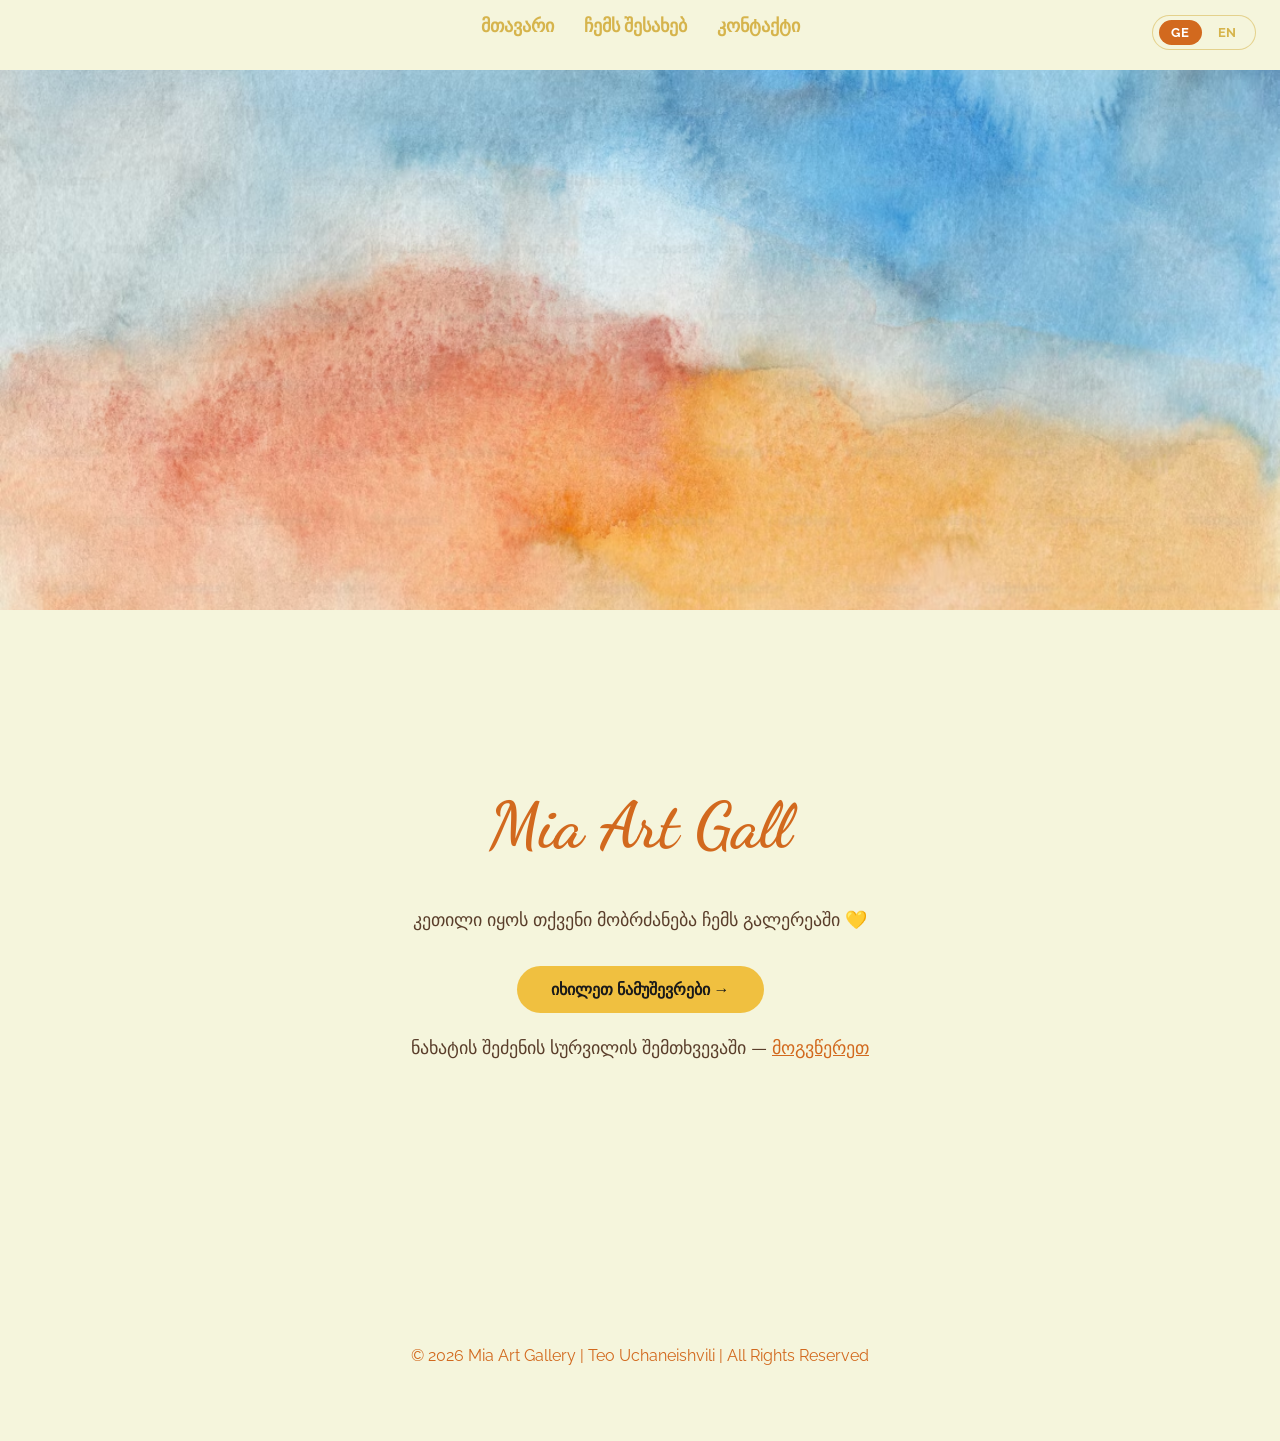
==== index.html @ 33196f60 "Update index.html" ====
<!DOCTYPE html>
<html lang="ka">
<head>
<meta charset="UTF-8">
<meta name="viewport" content="width=device-width, initial-scale=1.0">
<title>Mia Art Gallery</title>
<link href="https://fonts.googleapis.com/css2?family=Playfair+Display:wght@400;700&family=Dancing+Script:wght@600&family=Raleway:wght@300;400&display=swap" rel="stylesheet">
<style>

body {
    margin: 0;
    background-color: #F5F5DC;
    font-family: 'Raleway', sans-serif;
}

.lang-toggle {
    position: fixed;
    top: 15px;
    right: 24px;
    z-index: 200;
    display: flex;
    gap: 4px;
    background: rgba(245,245,220,0.9);
    border: 1.5px solid #c7950a60;
    border-radius: 30px;
    padding: 4px 6px;
    backdrop-filter: blur(10px);
}

.lang-btn {
    background: none;
    border: none;
    cursor: pointer;
    font-family: 'Raleway', sans-serif;
    font-size: 13px;
    font-weight: bold;
    color: #c7950ab0;
    padding: 5px 12px;
    border-radius: 20px;
    transition: 0.25s;
    letter-spacing: 0.05em;
}

.lang-btn.active {
    background-color: #D2691E;
    color: #fff;
}

.lang-btn:hover:not(.active) {
    color: #D2691E;
}

nav {
    position: fixed;
    top: 0;
    width: 100%;
    z-index: 100;
    display: flex;
    justify-content: center;
    align-items: center;
    gap: 30px;
    padding: 15px 20px;
    background: rgba(245, 245, 220, 0.85);
    backdrop-filter: blur(10px);
    box-sizing: border-box;
}

nav a {
    text-decoration: none;
    color: #c7950ab0;
    font-size: 18px;
    font-weight: bold;
    transition: 0.3s;
}

nav a:hover {
    color: #D2691E;
}

.banner {
    width: 100%;
    height: 60vh;
    margin-top: 70px;
}

.banner-img {
    width: 100%;
    height: 100%;
    object-fit: cover;
}

.hero {
    min-height: 60vh;
    display: flex;
    flex-direction: column;
    justify-content: center;
    align-items: center;
    text-align: center;
    padding: 60px 20px;
}

.hero h1 {
    font-size: 64px;
    margin: 0 0 20px;
    color: #D2691E;
    font-family: 'Dancing Script', cursive;
    min-height: 80px;
}

.hero p {
    font-size: 18px;
    max-width: 650px;
    line-height: 1.7;
    color: #5a3e2b;
    margin-bottom: 30px;
}

.btn {
    background-color: #f0c040;
    color: #1a1a1a;
    padding: 14px 34px;
    border-radius: 30px;
    font-weight: bold;
    text-decoration: none;
    transition: 0.3s;
}

.btn:hover {
    background-color: #D2691E;
    transform: scale(1.05);
    color: white;
}

.contact-hint {
    margin-top: 20px;
    font-size: 14px;
}

.contact-hint a {
    color: #D2691E;
}

footer {
    text-align: center;
    padding: 60px 20px;
    color: #D2691E;
}

.hero p,
.hero .btn,
.hero .contact-hint {
    transition: opacity 0.3s ease;
}

.fading {
    opacity: 0;
}

@media (max-width: 768px) {
    nav {
        flex-wrap: wrap;
        gap: 15px;
        padding-right: 90px;
    }

    nav a { font-size: 14px; }
    .banner { height: 35vh; }
    .hero { padding: 40px 16px; }
    .hero h1 { font-size: 38px; min-height: 52px; }
    .hero p { font-size: 15px; }
    .btn { padding: 12px 24px; font-size: 14px; }
    footer { padding: 30px 20px; font-size: 11px; }
    .lang-toggle { top: 12px; right: 12px; }
}

</style>
</head>

<body>

<div class="lang-toggle">
    <button class="lang-btn active" onclick="setLang('ka')">GE</button>
    <button class="lang-btn" onclick="setLang('en')">EN</button>
</div>

<nav>
    <a href="Miamain.html" data-ka="მთავარი" data-en="Home">მთავარი</a>
    <a href="about.html" data-ka="ჩემს შესახებ" data-en="About">ჩემს შესახებ</a>
    <a href="contact.html" data-ka="კონტაქტი" data-en="Contact">კონტაქტი</a>
</nav>

<div class="banner">
    <img src="mia.jpg" class="banner-img" alt="Mia Art Gallery">
</div>

<div class="hero">
    <h1 id="typed-title"></h1>

    <p data-ka="კეთილი იყოს თქვენი მობრძანება ჩემს გალერეაში 💛"
       data-en="Welcome to my art gallery 💛">
        კეთილი იყოს თქვენი მობრძანება ჩემს გალერეაში 💛
    </p>

    <a href="miawork.html" class="btn"
       data-ka="იხილეთ ნამუშევრები →"
       data-en="View Artworks →">
        იხილეთ ნამუშევრები →
    </a>

    <p class="contact-hint"
       data-ka='ნახატის შეძენის სურვილის შემთხვევაში — <a href="contactt.html">მოგვწერეთ</a>'
       data-en='Interested in purchasing a painting? — <a href="contactt.html">Contact us</a>'>
        ნახატის შეძენის სურვილის შემთხვევაში — <a href="contactt.html">მოგვწერეთ</a>
    </p>
</div>

<footer>
    <p>© 2026 Mia Art Gallery | Teo Uchaneishvili | All Rights Reserved</p>
</footer>

<script>
const titleText = "Mia Art Gallery";
const h1 = document.getElementById('typed-title');

function typeWriter(text, el, speed) {
    el.textContent = '';
    let i = 0;
    function type() {
        if (i < text.length) {
            el.textContent += text[i++];
            setTimeout(type, speed);
        }
    }
    type();
}

typeWriter(titleText, h1, 100);

let currentLang = 'ka';

function updateLinks(lang) {
    document.querySelectorAll('nav a, a.btn, a.order-btn').forEach(a => {
        const url = new URL(a.href, location.href);
        url.searchParams.set('lang', lang);
        a.href = url.toString();
    });
    // contact-hint ბმული დინამიურია — innerHTML შემდეგ განახლდება
    document.querySelectorAll('.contact-hint a').forEach(a => {
        const url = new URL(a.href, location.href);
        url.searchParams.set('lang', lang);
        a.href = url.toString();
    });
}

const urlLang = new URLSearchParams(window.location.search).get('lang');
if (urlLang === 'en') {
    currentLang = 'en';
    document.querySelectorAll('.lang-btn').forEach(btn => {
        btn.classList.toggle('active', btn.getAttribute('onclick').includes("'en'"));
    });
    document.querySelectorAll('[data-en]').forEach(el => {
        if (el.classList.contains('contact-hint')) {
            el.innerHTML = el.getAttribute('data-en');
        } else {
            el.textContent = el.getAttribute('data-en');
        }
    });
    updateLinks('en');
}

function setLang(lang) {
    if (lang === currentLang) return;
    currentLang = lang;

    document.documentElement.lang = lang;

    document.querySelectorAll('.lang-btn').forEach(btn => {
        btn.classList.toggle('active', btn.getAttribute('onclick').includes("'" + lang + "'"));
    });

    document.querySelectorAll('[data-ka]').forEach(el => {
        const content = el.getAttribute('data-' + lang);
        if (content) {
            if (el.classList.contains('contact-hint')) {
                el.innerHTML = content;
            } else {
                el.textContent = content;
            }
        }
    });

    updateLinks(lang);
    typeWriter(titleText, h1, 80);
}
</script>

</body>
</html>
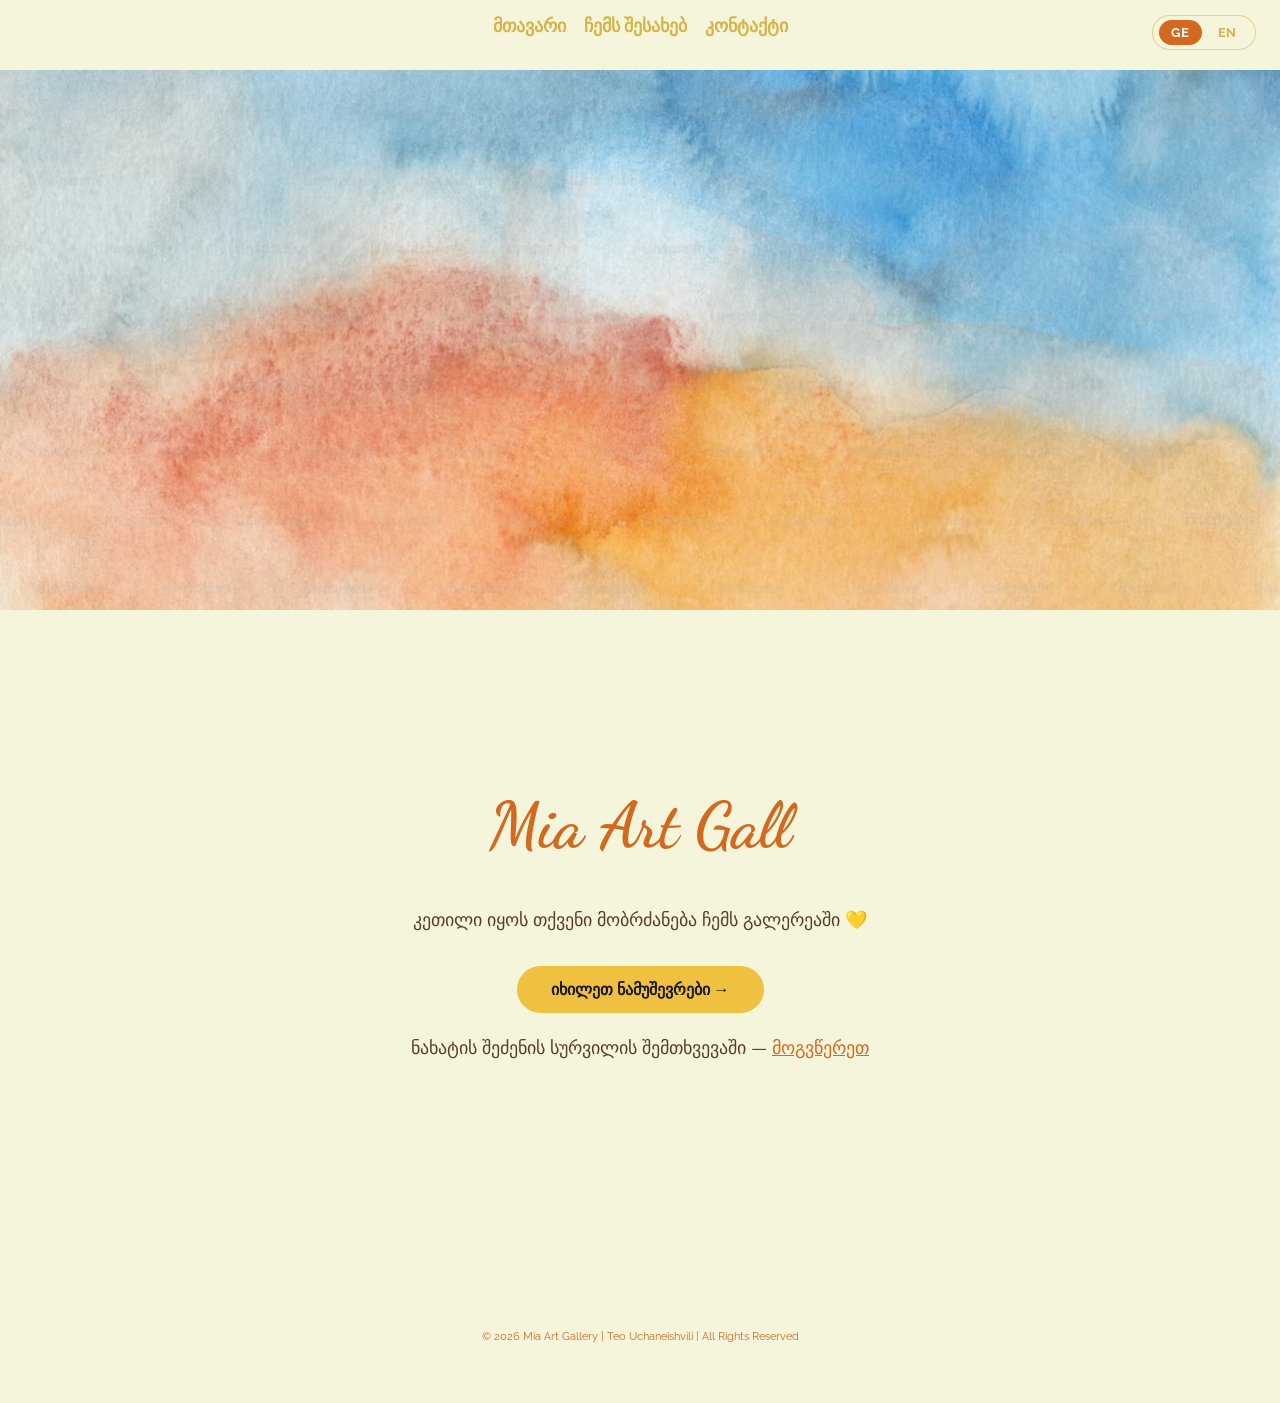
==== commit b7eeb67d: "Update index.html" ====
--- a/index.html
+++ b/index.html
@@ -4,7 +4,9 @@
 <meta charset="UTF-8">
 <meta name="viewport" content="width=device-width, initial-scale=1.0">
 <title>Mia Art Gallery</title>
+
 <link href="https://fonts.googleapis.com/css2?family=Playfair+Display:wght@400;700&family=Dancing+Script:wght@600&family=Raleway:wght@300;400&display=swap" rel="stylesheet">
+
 <style>
 
 body {
@@ -13,11 +15,9 @@
     font-family: 'Raleway', sans-serif;
 }
 
+/* ===== LANGUAGE TOGGLE ===== */
+
 .lang-toggle {
-    position: fixed;
-    top: 15px;
-    right: 24px;
-    z-index: 200;
     display: flex;
     gap: 4px;
     background: rgba(245,245,220,0.9);
@@ -25,6 +25,10 @@
     border-radius: 30px;
     padding: 4px 6px;
     backdrop-filter: blur(10px);
+    position: fixed;
+    top: 15px;
+    right: 24px;
+    z-index: 200;
 }
 
 .lang-btn {
@@ -50,6 +54,8 @@
     color: #D2691E;
 }
 
+/* ===== NAVIGATION ===== */
+
 nav {
     position: fixed;
     top: 0;
@@ -58,11 +64,18 @@
     display: flex;
     justify-content: center;
     align-items: center;
-    gap: 30px;
+    gap: 18px;
     padding: 15px 20px;
     background: rgba(245, 245, 220, 0.85);
     backdrop-filter: blur(10px);
     box-sizing: border-box;
+}
+
+.nav-links {
+    display: flex;
+    gap: 18px;
+    justify-content: center;
+    flex-wrap: wrap;
 }
 
 nav a {
@@ -77,6 +90,8 @@
     color: #D2691E;
 }
 
+/* ===== BANNER ===== */
+
 .banner {
     width: 100%;
     height: 60vh;
@@ -88,6 +103,8 @@
     height: 100%;
     object-fit: cover;
 }
+
+/* ===== HERO ===== */
 
 .hero {
     min-height: 60vh;
@@ -134,16 +151,25 @@
 .contact-hint {
     margin-top: 20px;
     font-size: 14px;
+    text-align: center;
 }
 
 .contact-hint a {
     color: #D2691E;
 }
+
+/* ===== FOOTER ===== */
 
 footer {
     text-align: center;
     padding: 60px 20px;
     color: #D2691E;
+    font-size: 11px;
+}
+
+footer p {
+    margin: 0;
+    font-size: 11px;
 }
 
 .hero p,
@@ -156,21 +182,55 @@
     opacity: 0;
 }
 
+/* ===== MOBILE ===== */
+
 @media (max-width: 768px) {
+
     nav {
-        flex-wrap: wrap;
-        gap: 15px;
-        padding-right: 90px;
-    }
-
-    nav a { font-size: 14px; }
-    .banner { height: 35vh; }
-    .hero { padding: 40px 16px; }
-    .hero h1 { font-size: 38px; min-height: 52px; }
-    .hero p { font-size: 15px; }
-    .btn { padding: 12px 24px; font-size: 14px; }
-    footer { padding: 30px 20px; font-size: 11px; }
-    .lang-toggle { top: 12px; right: 12px; }
+        flex-direction: column;
+        align-items: center;
+        gap: 10px;
+        padding: 15px 20px;
+    }
+
+    nav .lang-toggle {
+        position: static;
+        margin-top: 4px;
+    }
+
+    .banner {
+        height: 35vh;
+        margin-top: 130px;
+    }
+
+    .hero {
+        padding: 40px 16px;
+    }
+
+    .hero h1 {
+        font-size: 38px;
+        min-height: 52px;
+    }
+
+    .hero p {
+        font-size: 15px;
+    }
+
+    .btn {
+        padding: 12px 24px;
+        font-size: 14px;
+    }
+
+    footer {
+        padding: 30px 20px;
+        font-size: 11px;
+    }
+
+    nav a {
+        font-size: 15px;
+    }
+
+
 }
 
 </style>
@@ -178,15 +238,17 @@
 
 <body>
 
-<div class="lang-toggle">
-    <button class="lang-btn active" onclick="setLang('ka')">GE</button>
-    <button class="lang-btn" onclick="setLang('en')">EN</button>
-</div>
-
 <nav>
-    <a href="Miamain.html" data-ka="მთავარი" data-en="Home">მთავარი</a>
-    <a href="about.html" data-ka="ჩემს შესახებ" data-en="About">ჩემს შესახებ</a>
-    <a href="contact.html" data-ka="კონტაქტი" data-en="Contact">კონტაქტი</a>
+    <div class="nav-links">
+        <a href="Miamain.html" data-ka="მთავარი" data-en="Home">მთავარი</a>
+        <a href="about.html" data-ka="ჩემს შესახებ" data-en="About">ჩემს შესახებ</a>
+        <a href="contact.html" data-ka="კონტაქტი" data-en="Contact">კონტაქტი</a>
+    </div>
+
+    <div class="lang-toggle">
+        <button class="lang-btn active" onclick="setLang('ka')">GE</button>
+        <button class="lang-btn" onclick="setLang('en')">EN</button>
+    </div>
 </nav>
 
 <div class="banner">
@@ -194,6 +256,7 @@
 </div>
 
 <div class="hero">
+
     <h1 id="typed-title"></h1>
 
     <p data-ka="კეთილი იყოს თქვენი მობრძანება ჩემს გალერეაში 💛"
@@ -201,7 +264,8 @@
         კეთილი იყოს თქვენი მობრძანება ჩემს გალერეაში 💛
     </p>
 
-    <a href="miawork.html" class="btn"
+    <a href="miawork.html"
+       class="btn"
        data-ka="იხილეთ ნამუშევრები →"
        data-en="View Artworks →">
         იხილეთ ნამუშევრები →
@@ -209,9 +273,8 @@
 
     <p class="contact-hint"
        data-ka='ნახატის შეძენის სურვილის შემთხვევაში — <a href="contactt.html">მოგვწერეთ</a>'
-       data-en='Interested in purchasing a painting? — <a href="contactt.html">Contact us</a>'>
-        ნახატის შეძენის სურვილის შემთხვევაში — <a href="contactt.html">მოგვწერეთ</a>
-    </p>
+       data-en='Interested in purchasing a painting? — <a href="contactt.html"><span style="white-space:nowrap">Contact us</span></a>'>ნახატის შეძენის სურვილის შემთხვევაში — <a href="contactt.html"><span style="white-space:nowrap">მოგვწერეთ</span></a></p>
+
 </div>
 
 <footer>
@@ -219,6 +282,7 @@
 </footer>
 
 <script>
+
 const titleText = "Mia Art Gallery";
 const h1 = document.getElementById('typed-title');
 
@@ -244,7 +308,6 @@
         url.searchParams.set('lang', lang);
         a.href = url.toString();
     });
-    // contact-hint ბმული დინამიურია — innerHTML შემდეგ განახლდება
     document.querySelectorAll('.contact-hint a').forEach(a => {
         const url = new URL(a.href, location.href);
         url.searchParams.set('lang', lang);
@@ -253,6 +316,7 @@
 }
 
 const urlLang = new URLSearchParams(window.location.search).get('lang');
+
 if (urlLang === 'en') {
     currentLang = 'en';
     document.querySelectorAll('.lang-btn').forEach(btn => {
@@ -271,11 +335,11 @@
 function setLang(lang) {
     if (lang === currentLang) return;
     currentLang = lang;
-
     document.documentElement.lang = lang;
 
     document.querySelectorAll('.lang-btn').forEach(btn => {
-        btn.classList.toggle('active', btn.getAttribute('onclick').includes("'" + lang + "'"));
+        btn.classList.toggle('active',
+            btn.getAttribute('onclick').includes("'" + lang + "'"));
     });
 
     document.querySelectorAll('[data-ka]').forEach(el => {
@@ -292,6 +356,7 @@
     updateLinks(lang);
     typeWriter(titleText, h1, 80);
 }
+
 </script>
 
 </body>
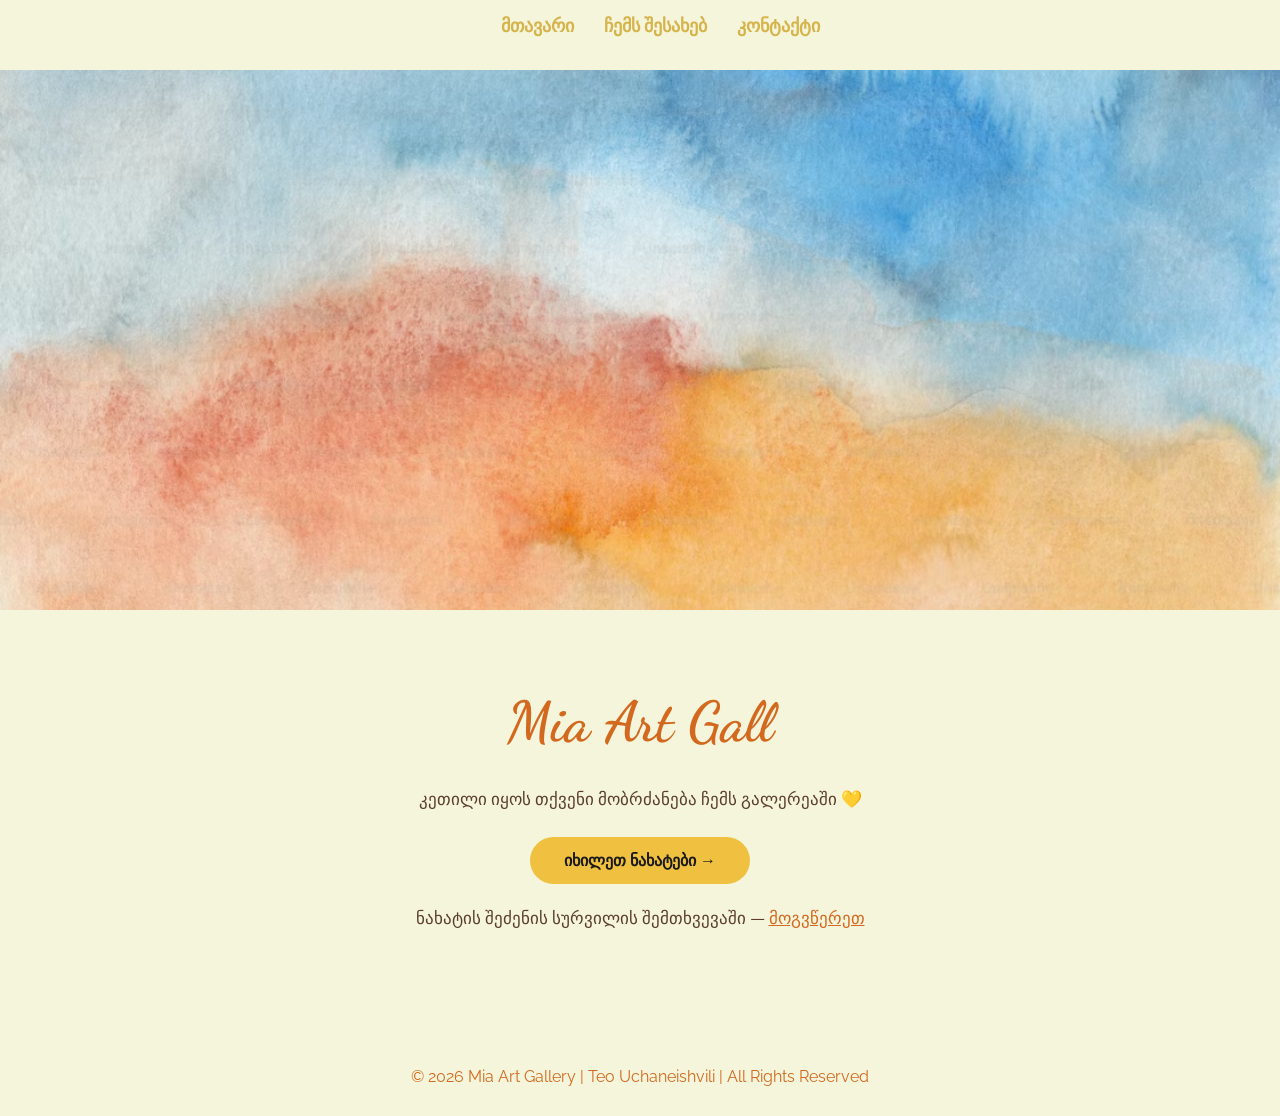
==== commit 6731f743: "Add files via upload" ====
--- a/index.html
+++ b/index.html
@@ -1,363 +1,208 @@
 <!DOCTYPE html>
 <html lang="ka">
+
 <head>
-<meta charset="UTF-8">
-<meta name="viewport" content="width=device-width, initial-scale=1.0">
-<title>Mia Art Gallery</title>
-
-<link href="https://fonts.googleapis.com/css2?family=Playfair+Display:wght@400;700&family=Dancing+Script:wght@600&family=Raleway:wght@300;400&display=swap" rel="stylesheet">
-
-<style>
-
-body {
-    margin: 0;
-    background-color: #F5F5DC;
-    font-family: 'Raleway', sans-serif;
-}
-
-/* ===== LANGUAGE TOGGLE ===== */
-
-.lang-toggle {
-    display: flex;
-    gap: 4px;
-    background: rgba(245,245,220,0.9);
-    border: 1.5px solid #c7950a60;
-    border-radius: 30px;
-    padding: 4px 6px;
-    backdrop-filter: blur(10px);
-    position: fixed;
-    top: 15px;
-    right: 24px;
-    z-index: 200;
-}
-
-.lang-btn {
-    background: none;
-    border: none;
-    cursor: pointer;
-    font-family: 'Raleway', sans-serif;
-    font-size: 13px;
-    font-weight: bold;
-    color: #c7950ab0;
-    padding: 5px 12px;
-    border-radius: 20px;
-    transition: 0.25s;
-    letter-spacing: 0.05em;
-}
-
-.lang-btn.active {
-    background-color: #D2691E;
-    color: #fff;
-}
-
-.lang-btn:hover:not(.active) {
-    color: #D2691E;
-}
-
-/* ===== NAVIGATION ===== */
-
-nav {
-    position: fixed;
-    top: 0;
-    width: 100%;
-    z-index: 100;
-    display: flex;
-    justify-content: center;
-    align-items: center;
-    gap: 18px;
-    padding: 15px 20px;
-    background: rgba(245, 245, 220, 0.85);
-    backdrop-filter: blur(10px);
-    box-sizing: border-box;
-}
-
-.nav-links {
-    display: flex;
-    gap: 18px;
-    justify-content: center;
-    flex-wrap: wrap;
-}
-
-nav a {
-    text-decoration: none;
-    color: #c7950ab0;
-    font-size: 18px;
-    font-weight: bold;
-    transition: 0.3s;
-}
-
-nav a:hover {
-    color: #D2691E;
-}
-
-/* ===== BANNER ===== */
-
-.banner {
-    width: 100%;
-    height: 60vh;
-    margin-top: 70px;
-}
-
-.banner-img {
-    width: 100%;
-    height: 100%;
-    object-fit: cover;
-}
-
-/* ===== HERO ===== */
-
-.hero {
-    min-height: 60vh;
-    display: flex;
-    flex-direction: column;
-    justify-content: center;
-    align-items: center;
-    text-align: center;
-    padding: 60px 20px;
-}
-
-.hero h1 {
-    font-size: 64px;
-    margin: 0 0 20px;
-    color: #D2691E;
-    font-family: 'Dancing Script', cursive;
-    min-height: 80px;
-}
-
-.hero p {
-    font-size: 18px;
-    max-width: 650px;
-    line-height: 1.7;
-    color: #5a3e2b;
-    margin-bottom: 30px;
-}
-
-.btn {
-    background-color: #f0c040;
-    color: #1a1a1a;
-    padding: 14px 34px;
-    border-radius: 30px;
-    font-weight: bold;
-    text-decoration: none;
-    transition: 0.3s;
-}
-
-.btn:hover {
-    background-color: #D2691E;
-    transform: scale(1.05);
-    color: white;
-}
-
-.contact-hint {
-    margin-top: 20px;
-    font-size: 14px;
-    text-align: center;
-}
-
-.contact-hint a {
-    color: #D2691E;
-}
-
-/* ===== FOOTER ===== */
-
-footer {
-    text-align: center;
-    padding: 60px 20px;
-    color: #D2691E;
-    font-size: 11px;
-}
-
-footer p {
-    margin: 0;
-    font-size: 11px;
-}
-
-.hero p,
-.hero .btn,
-.hero .contact-hint {
-    transition: opacity 0.3s ease;
-}
-
-.fading {
-    opacity: 0;
-}
-
-/* ===== MOBILE ===== */
-
-@media (max-width: 768px) {
-
-    nav {
-        flex-direction: column;
-        align-items: center;
-        gap: 10px;
-        padding: 15px 20px;
-    }
-
-    nav .lang-toggle {
-        position: static;
-        margin-top: 4px;
-    }
-
-    .banner {
-        height: 35vh;
-        margin-top: 130px;
-    }
-
-    .hero {
-        padding: 40px 16px;
-    }
-
-    .hero h1 {
-        font-size: 38px;
-        min-height: 52px;
-    }
-
-    .hero p {
-        font-size: 15px;
-    }
-
-    .btn {
-        padding: 12px 24px;
-        font-size: 14px;
-    }
-
-    footer {
-        padding: 30px 20px;
-        font-size: 11px;
-    }
-
-    nav a {
-        font-size: 15px;
-    }
-
-
-}
-
-</style>
+    <meta charset="UTF-8">
+    <meta name="viewport" content="width=device-width, initial-scale=1.0">
+
+    <title>Mia Art Gallery</title>
+
+    <link
+        href="https://fonts.googleapis.com/css2?family=Playfair+Display:wght@400;700&family=Dancing+Script:wght@600&family=Raleway:wght@300;400&display=swap"
+        rel="stylesheet">
+    <link rel="stylesheet" href="style.css">
+    <style>
+        body {
+            margin: 0;
+            background-color: #F5F5DC;
+            font-family: 'Raleway', sans-serif;
+        }
+
+        /* NAV */
+        nav {
+            position: fixed;
+            top: 0;
+            width: 100%;
+            z-index: 100;
+            display: flex;
+            justify-content: center;
+            align-items: center;
+            gap: 30px;
+            padding: 15px 20px;
+            background: rgba(245, 245, 220, 0.85);
+            backdrop-filter: blur(10px);
+        }
+
+        nav a {
+            text-decoration: none;
+            color: #c7950ab0;
+            font-size: 18px;
+            font-weight: bold;
+            transition: 0.3s;
+        }
+
+        nav a:hover {
+            color: #D2691E;
+        }
+
+        /* BANNER */
+        .banner {
+            width: 100%;
+            height: 60vh;
+            margin-top: 70px;
+        }
+
+        .banner-img {
+            width: 100%;
+            height: 100%;
+            object-fit: cover;
+        }
+
+        /* HERO */
+         .hero {
+            min-height: auto;
+            display: flex;
+            flex-direction: column;
+            justify-content: center;
+            align-items: center;
+            text-align: center;
+            padding: 40px 20px 80px;
+        }
+
+        .hero h1 {
+            font-size: 56px;
+            color: #D2691E;
+            font-family: 'Dancing Script', cursive;
+            margin-bottom: 12px;
+        }
+
+        .hero p {
+            font-size: 17px;
+            max-width: 600px;
+            line-height: 1.7;
+            color: #5a3e2b;
+            margin-bottom: 24px;
+        }
+
+
+        /* BUTTON */
+        .btn {
+            background-color: #f0c040;
+            color: #1a1a1a;
+            padding: 14px 34px;
+            border-radius: 30px;
+            font-weight: bold;
+            text-decoration: none;
+            transition: 0.3s;
+        }
+
+        .btn:hover {
+            background-color: #D2691E;
+            transform: scale(1.05);
+            color: white;
+        }
+
+        .contact-hint {
+            margin-top: 20px;
+            font-size: 14px;
+        }
+
+        .contact-hint a {
+            color: #D2691E;
+        }
+
+        /* FOOTER */
+        footer {
+            text-align: center;
+            padding: 30px 20px;
+            color: #D2691E;
+            font-size: 16px;
+        }
+
+        /* RESPONSIVE */
+        @media (max-width: 768px) {
+            nav {
+                flex-wrap: wrap;
+                gap: 12px;
+                padding: 12px;
+            }
+
+            nav a {
+                font-size: 14px;
+            }
+
+            .banner {
+                height: 28vh;
+            }
+
+            .hero {
+                padding: 30px 18px 50px;
+            }
+
+            .hero h1 {
+                font-size: 34px;
+            }
+
+            .hero p {
+                font-size: 15px;
+            }
+
+            .btn {
+                padding: 12px 24px;
+                font-size: 14px;
+            }
+
+            footer {
+                padding: 20px;
+                font-size: 11px;
+            }
+        }
+    </style>
 </head>
 
 <body>
 
-<nav>
-    <div class="nav-links">
-        <a href="Miamain.html" data-ka="მთავარი" data-en="Home">მთავარი</a>
-        <a href="about.html" data-ka="ჩემს შესახებ" data-en="About">ჩემს შესახებ</a>
-        <a href="contact.html" data-ka="კონტაქტი" data-en="Contact">კონტაქტი</a>
+    <nav>
+        <a href="index.html">მთავარი</a>
+        <a href="about.html">ჩემს შესახებ</a>
+        <a href="contact.html">კონტაქტი</a>
+    </nav>
+
+    <div class="banner">
+        <img src="mia.jpg" class="banner-img">
     </div>
 
-    <div class="lang-toggle">
-        <button class="lang-btn active" onclick="setLang('ka')">GE</button>
-        <button class="lang-btn" onclick="setLang('en')">EN</button>
+    <div class="hero">
+        <h1>Mia Art Gallery</h1>
+        <p>კეთილი იყოს თქვენი მობრძანება ჩემს გალერეაში 💛</p>
+
+        <a href="miawork.html" class="btn">იხილეთ ნახატები →</a>
+
+        <p class="contact-hint">
+            ნახატის შეძენის სურვილის შემთხვევაში — <a href="contactt.html">მოგვწერეთ</a>
+        </p>
     </div>
-</nav>
-
-<div class="banner">
-    <img src="mia.jpg" class="banner-img" alt="Mia Art Gallery">
-</div>
-
-<div class="hero">
-
-    <h1 id="typed-title"></h1>
-
-    <p data-ka="კეთილი იყოს თქვენი მობრძანება ჩემს გალერეაში 💛"
-       data-en="Welcome to my art gallery 💛">
-        კეთილი იყოს თქვენი მობრძანება ჩემს გალერეაში 💛
-    </p>
-
-    <a href="miawork.html"
-       class="btn"
-       data-ka="იხილეთ ნამუშევრები →"
-       data-en="View Artworks →">
-        იხილეთ ნამუშევრები →
-    </a>
-
-    <p class="contact-hint"
-       data-ka='ნახატის შეძენის სურვილის შემთხვევაში — <a href="contactt.html">მოგვწერეთ</a>'
-       data-en='Interested in purchasing a painting? — <a href="contactt.html"><span style="white-space:nowrap">Contact us</span></a>'>ნახატის შეძენის სურვილის შემთხვევაში — <a href="contactt.html"><span style="white-space:nowrap">მოგვწერეთ</span></a></p>
-
-</div>
-
-<footer>
-    <p>© 2026 Mia Art Gallery | Teo Uchaneishvili | All Rights Reserved</p>
-</footer>
-
-<script>
-
-const titleText = "Mia Art Gallery";
-const h1 = document.getElementById('typed-title');
-
-function typeWriter(text, el, speed) {
-    el.textContent = '';
-    let i = 0;
-    function type() {
-        if (i < text.length) {
-            el.textContent += text[i++];
-            setTimeout(type, speed);
-        }
-    }
-    type();
-}
-
-typeWriter(titleText, h1, 100);
-
-let currentLang = 'ka';
-
-function updateLinks(lang) {
-    document.querySelectorAll('nav a, a.btn, a.order-btn').forEach(a => {
-        const url = new URL(a.href, location.href);
-        url.searchParams.set('lang', lang);
-        a.href = url.toString();
-    });
-    document.querySelectorAll('.contact-hint a').forEach(a => {
-        const url = new URL(a.href, location.href);
-        url.searchParams.set('lang', lang);
-        a.href = url.toString();
-    });
-}
-
-const urlLang = new URLSearchParams(window.location.search).get('lang');
-
-if (urlLang === 'en') {
-    currentLang = 'en';
-    document.querySelectorAll('.lang-btn').forEach(btn => {
-        btn.classList.toggle('active', btn.getAttribute('onclick').includes("'en'"));
-    });
-    document.querySelectorAll('[data-en]').forEach(el => {
-        if (el.classList.contains('contact-hint')) {
-            el.innerHTML = el.getAttribute('data-en');
-        } else {
-            el.textContent = el.getAttribute('data-en');
-        }
-    });
-    updateLinks('en');
-}
-
-function setLang(lang) {
-    if (lang === currentLang) return;
-    currentLang = lang;
-    document.documentElement.lang = lang;
-
-    document.querySelectorAll('.lang-btn').forEach(btn => {
-        btn.classList.toggle('active',
-            btn.getAttribute('onclick').includes("'" + lang + "'"));
-    });
-
-    document.querySelectorAll('[data-ka]').forEach(el => {
-        const content = el.getAttribute('data-' + lang);
-        if (content) {
-            if (el.classList.contains('contact-hint')) {
-                el.innerHTML = content;
-            } else {
-                el.textContent = content;
-            }
-        }
-    });
-
-    updateLinks(lang);
-    typeWriter(titleText, h1, 80);
-}
-
-</script>
+
+    <footer>
+        <p>© 2026 Mia Art Gallery | Teo Uchaneishvili | All Rights Reserved</p>
+    </footer>
+
+    <script>
+        const text = "Mia Art Gallery";
+        const h1 = document.querySelector('.hero h1');
+        h1.textContent = '';
+
+        let i = 0;
+        function type() {
+            if (i < text.length) {
+                h1.textContent += text[i];
+                i++;
+                setTimeout(type, 100);
+            }
+        }
+        type();
+    </script>
 
 </body>
-</html>
+
+</html>
--- a/style.css
+++ b/style.css
@@ -0,0 +1,11 @@
+footer {
+    text-align: center;
+    padding: 40px;
+    color: #D2691E;
+    font-family: 'Raleway', sans-serif; 
+    font-size: 18px; /* ← დაამატე */
+}
+
+footer p {
+    margin: 0 auto;
+}
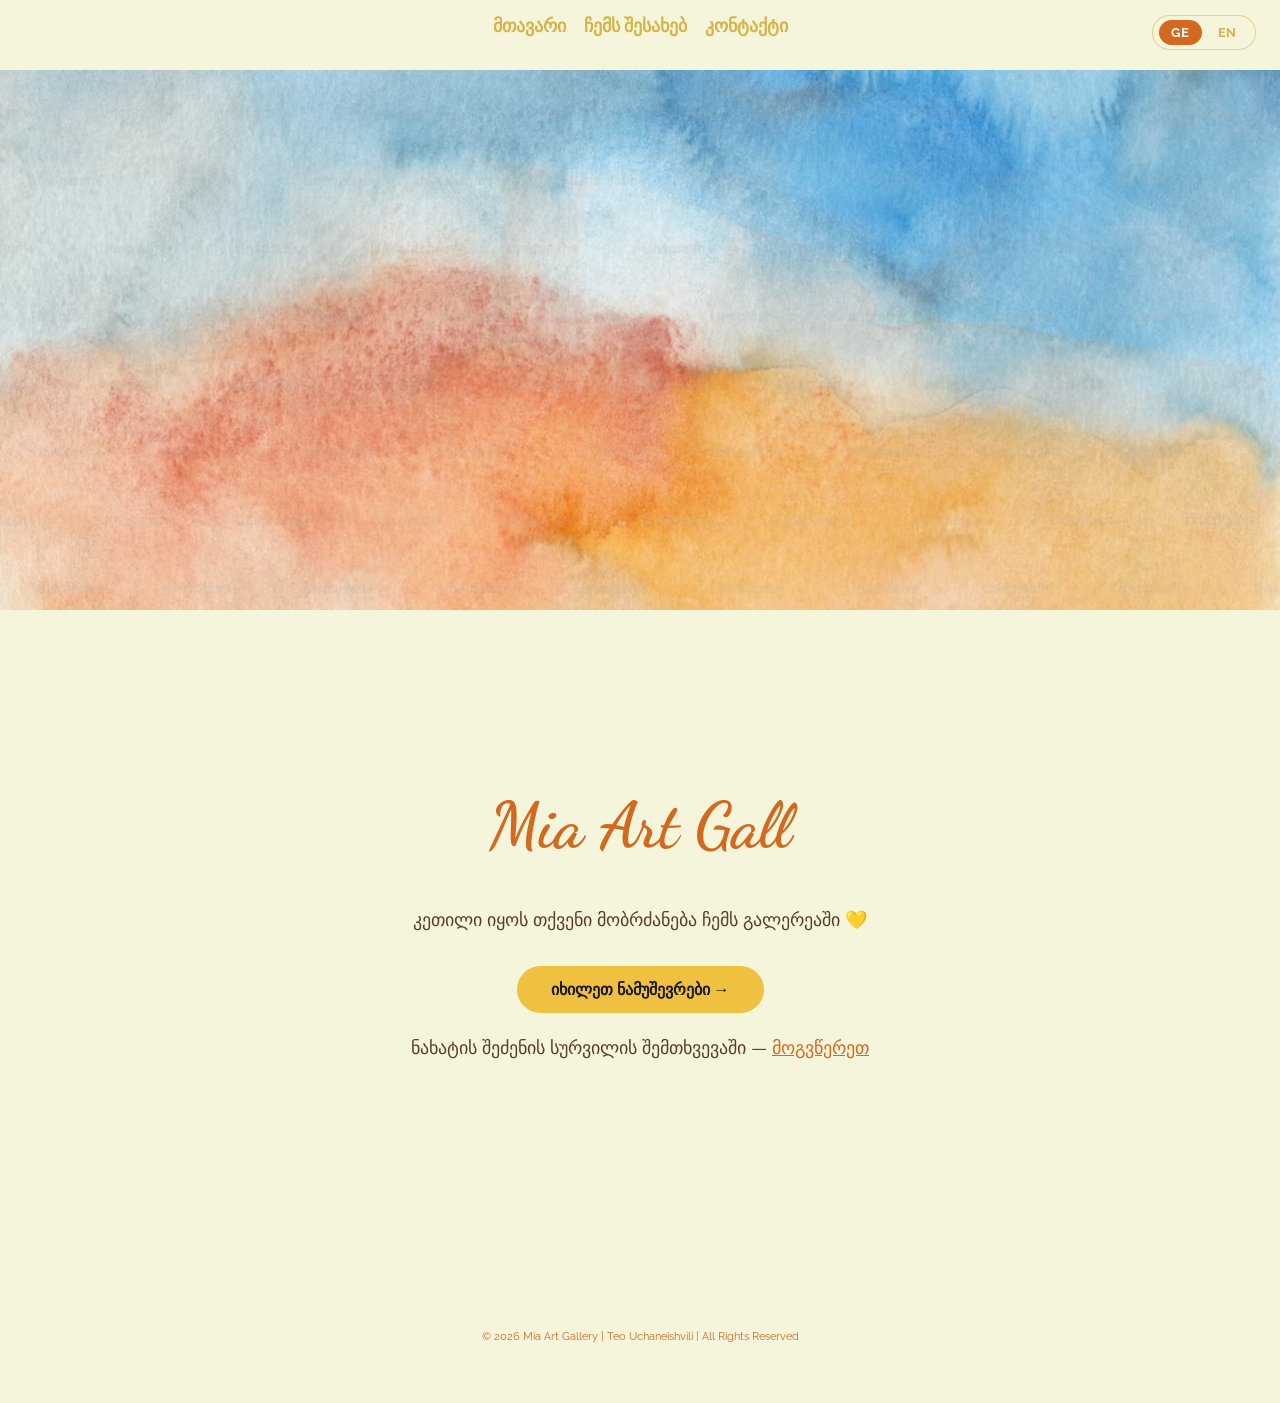
==== commit 606933be: "Update index.html" ====
--- a/index.html
+++ b/index.html
@@ -1,208 +1,363 @@
 <!DOCTYPE html>
 <html lang="ka">
-
 <head>
-    <meta charset="UTF-8">
-    <meta name="viewport" content="width=device-width, initial-scale=1.0">
-
-    <title>Mia Art Gallery</title>
-
-    <link
-        href="https://fonts.googleapis.com/css2?family=Playfair+Display:wght@400;700&family=Dancing+Script:wght@600&family=Raleway:wght@300;400&display=swap"
-        rel="stylesheet">
-    <link rel="stylesheet" href="style.css">
-    <style>
-        body {
-            margin: 0;
-            background-color: #F5F5DC;
-            font-family: 'Raleway', sans-serif;
+<meta charset="UTF-8">
+<meta name="viewport" content="width=device-width, initial-scale=1.0">
+<title>Mia Art Gallery</title>
+
+<link href="https://fonts.googleapis.com/css2?family=Playfair+Display:wght@400;700&family=Dancing+Script:wght@600&family=Raleway:wght@300;400&display=swap" rel="stylesheet">
+
+<style>
+
+body {
+    margin: 0;
+    background-color: #F5F5DC;
+    font-family: 'Raleway', sans-serif;
+}
+
+/* ===== LANGUAGE TOGGLE ===== */
+
+.lang-toggle {
+    display: flex;
+    gap: 4px;
+    background: rgba(245,245,220,0.9);
+    border: 1.5px solid #c7950a60;
+    border-radius: 30px;
+    padding: 4px 6px;
+    backdrop-filter: blur(10px);
+    position: fixed;
+    top: 15px;
+    right: 24px;
+    z-index: 200;
+}
+
+.lang-btn {
+    background: none;
+    border: none;
+    cursor: pointer;
+    font-family: 'Raleway', sans-serif;
+    font-size: 13px;
+    font-weight: bold;
+    color: #c7950ab0;
+    padding: 5px 12px;
+    border-radius: 20px;
+    transition: 0.25s;
+    letter-spacing: 0.05em;
+}
+
+.lang-btn.active {
+    background-color: #D2691E;
+    color: #fff;
+}
+
+.lang-btn:hover:not(.active) {
+    color: #D2691E;
+}
+
+/* ===== NAVIGATION ===== */
+
+nav {
+    position: fixed;
+    top: 0;
+    width: 100%;
+    z-index: 100;
+    display: flex;
+    justify-content: center;
+    align-items: center;
+    gap: 18px;
+    padding: 15px 20px;
+    background: rgba(245, 245, 220, 0.85);
+    backdrop-filter: blur(10px);
+    box-sizing: border-box;
+}
+
+.nav-links {
+    display: flex;
+    gap: 18px;
+    justify-content: center;
+    flex-wrap: wrap;
+}
+
+nav a {
+    text-decoration: none;
+    color: #c7950ab0;
+    font-size: 18px;
+    font-weight: bold;
+    transition: 0.3s;
+}
+
+nav a:hover {
+    color: #D2691E;
+}
+
+/* ===== BANNER ===== */
+
+.banner {
+    width: 100%;
+    height: 60vh;
+    margin-top: 70px;
+}
+
+.banner-img {
+    width: 100%;
+    height: 100%;
+    object-fit: cover;
+}
+
+/* ===== HERO ===== */
+
+.hero {
+    min-height: 60vh;
+    display: flex;
+    flex-direction: column;
+    justify-content: center;
+    align-items: center;
+    text-align: center;
+    padding: 60px 20px;
+}
+
+.hero h1 {
+    font-size: 64px;
+    margin: 0 0 20px;
+    color: #D2691E;
+    font-family: 'Dancing Script', cursive;
+    min-height: 80px;
+}
+
+.hero p {
+    font-size: 18px;
+    max-width: 650px;
+    line-height: 1.7;
+    color: #5a3e2b;
+    margin-bottom: 30px;
+}
+
+.btn {
+    background-color: #f0c040;
+    color: #1a1a1a;
+    padding: 14px 34px;
+    border-radius: 30px;
+    font-weight: bold;
+    text-decoration: none;
+    transition: 0.3s;
+}
+
+.btn:hover {
+    background-color: #D2691E;
+    transform: scale(1.05);
+    color: white;
+}
+
+.contact-hint {
+    margin-top: 20px;
+    font-size: 14px;
+    text-align: center;
+}
+
+.contact-hint a {
+    color: #D2691E;
+}
+
+/* ===== FOOTER ===== */
+
+footer {
+    text-align: center;
+    padding: 60px 20px;
+    color: #D2691E;
+    font-size: 11px;
+}
+
+footer p {
+    margin: 0;
+    font-size: 11px;
+}
+
+.hero p,
+.hero .btn,
+.hero .contact-hint {
+    transition: opacity 0.3s ease;
+}
+
+.fading {
+    opacity: 0;
+}
+
+/* ===== MOBILE ===== */
+
+@media (max-width: 768px) {
+
+    nav {
+        flex-direction: column;
+        align-items: center;
+        gap: 10px;
+        padding: 15px 20px;
+    }
+
+    nav .lang-toggle {
+        position: static;
+        margin-top: 4px;
+    }
+
+    .banner {
+        height: 35vh;
+        margin-top: 130px;
+    }
+
+    .hero {
+        padding: 40px 16px;
+    }
+
+    .hero h1 {
+        font-size: 38px;
+        min-height: 52px;
+    }
+
+    .hero p {
+        font-size: 15px;
+    }
+
+    .btn {
+        padding: 12px 24px;
+        font-size: 14px;
+    }
+
+    footer {
+        padding: 30px 20px;
+        font-size: 11px;
+    }
+
+    nav a {
+        font-size: 15px;
+    }
+
+
+}
+
+</style>
+</head>
+
+<body>
+
+<nav>
+    <div class="nav-links">
+        <a href="Miamain.html" data-ka="მთავარი" data-en="Home">მთავარი</a>
+        <a href="about.html" data-ka="ჩემს შესახებ" data-en="About">ჩემს შესახებ</a>
+        <a href="contact.html" data-ka="კონტაქტი" data-en="Contact">კონტაქტი</a>
+    </div>
+
+    <div class="lang-toggle">
+        <button class="lang-btn active" onclick="setLang('ka')">GE</button>
+        <button class="lang-btn" onclick="setLang('en')">EN</button>
+    </div>
+</nav>
+
+<div class="banner">
+    <img src="mia.jpg" class="banner-img" alt="Mia Art Gallery">
+</div>
+
+<div class="hero">
+
+    <h1 id="typed-title"></h1>
+
+    <p data-ka="კეთილი იყოს თქვენი მობრძანება ჩემს გალერეაში 💛"
+       data-en="Welcome to my art gallery 💛">
+        კეთილი იყოს თქვენი მობრძანება ჩემს გალერეაში 💛
+    </p>
+
+    <a href="miawork.html"
+       class="btn"
+       data-ka="იხილეთ ნამუშევრები →"
+       data-en="View Artworks →">
+        იხილეთ ნამუშევრები →
+    </a>
+
+    <p class="contact-hint"
+       data-ka='ნახატის შეძენის სურვილის შემთხვევაში — <a href="contactt.html">მოგვწერეთ</a>'
+       data-en='Interested in purchasing a painting? — <a href="contactt.html"><span style="white-space:nowrap">Contact us</span></a>'>ნახატის შეძენის სურვილის შემთხვევაში — <a href="contactt.html"><span style="white-space:nowrap">მოგვწერეთ</span></a></p>
+
+</div>
+
+<footer>
+    <p>© 2026 Mia Art Gallery | Teo Uchaneishvili | All Rights Reserved</p>
+</footer>
+
+<script>
+
+const titleText = "Mia Art Gallery";
+const h1 = document.getElementById('typed-title');
+
+function typeWriter(text, el, speed) {
+    el.textContent = '';
+    let i = 0;
+    function type() {
+        if (i < text.length) {
+            el.textContent += text[i++];
+            setTimeout(type, speed);
         }
-
-        /* NAV */
-        nav {
-            position: fixed;
-            top: 0;
-            width: 100%;
-            z-index: 100;
-            display: flex;
-            justify-content: center;
-            align-items: center;
-            gap: 30px;
-            padding: 15px 20px;
-            background: rgba(245, 245, 220, 0.85);
-            backdrop-filter: blur(10px);
+    }
+    type();
+}
+
+typeWriter(titleText, h1, 100);
+
+let currentLang = 'ka';
+
+function updateLinks(lang) {
+    document.querySelectorAll('nav a, a.btn, a.order-btn').forEach(a => {
+        const url = new URL(a.href, location.href);
+        url.searchParams.set('lang', lang);
+        a.href = url.toString();
+    });
+    document.querySelectorAll('.contact-hint a').forEach(a => {
+        const url = new URL(a.href, location.href);
+        url.searchParams.set('lang', lang);
+        a.href = url.toString();
+    });
+}
+
+const urlLang = new URLSearchParams(window.location.search).get('lang');
+
+if (urlLang === 'en') {
+    currentLang = 'en';
+    document.querySelectorAll('.lang-btn').forEach(btn => {
+        btn.classList.toggle('active', btn.getAttribute('onclick').includes("'en'"));
+    });
+    document.querySelectorAll('[data-en]').forEach(el => {
+        if (el.classList.contains('contact-hint')) {
+            el.innerHTML = el.getAttribute('data-en');
+        } else {
+            el.textContent = el.getAttribute('data-en');
         }
-
-        nav a {
-            text-decoration: none;
-            color: #c7950ab0;
-            font-size: 18px;
-            font-weight: bold;
-            transition: 0.3s;
-        }
-
-        nav a:hover {
-            color: #D2691E;
-        }
-
-        /* BANNER */
-        .banner {
-            width: 100%;
-            height: 60vh;
-            margin-top: 70px;
-        }
-
-        .banner-img {
-            width: 100%;
-            height: 100%;
-            object-fit: cover;
-        }
-
-        /* HERO */
-         .hero {
-            min-height: auto;
-            display: flex;
-            flex-direction: column;
-            justify-content: center;
-            align-items: center;
-            text-align: center;
-            padding: 40px 20px 80px;
-        }
-
-        .hero h1 {
-            font-size: 56px;
-            color: #D2691E;
-            font-family: 'Dancing Script', cursive;
-            margin-bottom: 12px;
-        }
-
-        .hero p {
-            font-size: 17px;
-            max-width: 600px;
-            line-height: 1.7;
-            color: #5a3e2b;
-            margin-bottom: 24px;
-        }
-
-
-        /* BUTTON */
-        .btn {
-            background-color: #f0c040;
-            color: #1a1a1a;
-            padding: 14px 34px;
-            border-radius: 30px;
-            font-weight: bold;
-            text-decoration: none;
-            transition: 0.3s;
-        }
-
-        .btn:hover {
-            background-color: #D2691E;
-            transform: scale(1.05);
-            color: white;
-        }
-
-        .contact-hint {
-            margin-top: 20px;
-            font-size: 14px;
-        }
-
-        .contact-hint a {
-            color: #D2691E;
-        }
-
-        /* FOOTER */
-        footer {
-            text-align: center;
-            padding: 30px 20px;
-            color: #D2691E;
-            font-size: 16px;
-        }
-
-        /* RESPONSIVE */
-        @media (max-width: 768px) {
-            nav {
-                flex-wrap: wrap;
-                gap: 12px;
-                padding: 12px;
-            }
-
-            nav a {
-                font-size: 14px;
-            }
-
-            .banner {
-                height: 28vh;
-            }
-
-            .hero {
-                padding: 30px 18px 50px;
-            }
-
-            .hero h1 {
-                font-size: 34px;
-            }
-
-            .hero p {
-                font-size: 15px;
-            }
-
-            .btn {
-                padding: 12px 24px;
-                font-size: 14px;
-            }
-
-            footer {
-                padding: 20px;
-                font-size: 11px;
+    });
+    updateLinks('en');
+}
+
+function setLang(lang) {
+    if (lang === currentLang) return;
+    currentLang = lang;
+    document.documentElement.lang = lang;
+
+    document.querySelectorAll('.lang-btn').forEach(btn => {
+        btn.classList.toggle('active',
+            btn.getAttribute('onclick').includes("'" + lang + "'"));
+    });
+
+    document.querySelectorAll('[data-ka]').forEach(el => {
+        const content = el.getAttribute('data-' + lang);
+        if (content) {
+            if (el.classList.contains('contact-hint')) {
+                el.innerHTML = content;
+            } else {
+                el.textContent = content;
             }
         }
-    </style>
-</head>
-
-<body>
-
-    <nav>
-        <a href="index.html">მთავარი</a>
-        <a href="about.html">ჩემს შესახებ</a>
-        <a href="contact.html">კონტაქტი</a>
-    </nav>
-
-    <div class="banner">
-        <img src="mia.jpg" class="banner-img">
-    </div>
-
-    <div class="hero">
-        <h1>Mia Art Gallery</h1>
-        <p>კეთილი იყოს თქვენი მობრძანება ჩემს გალერეაში 💛</p>
-
-        <a href="miawork.html" class="btn">იხილეთ ნახატები →</a>
-
-        <p class="contact-hint">
-            ნახატის შეძენის სურვილის შემთხვევაში — <a href="contactt.html">მოგვწერეთ</a>
-        </p>
-    </div>
-
-    <footer>
-        <p>© 2026 Mia Art Gallery | Teo Uchaneishvili | All Rights Reserved</p>
-    </footer>
-
-    <script>
-        const text = "Mia Art Gallery";
-        const h1 = document.querySelector('.hero h1');
-        h1.textContent = '';
-
-        let i = 0;
-        function type() {
-            if (i < text.length) {
-                h1.textContent += text[i];
-                i++;
-                setTimeout(type, 100);
-            }
-        }
-        type();
-    </script>
+    });
+
+    updateLinks(lang);
+    typeWriter(titleText, h1, 80);
+}
+
+</script>
 
 </body>
-
-</html>+</html>
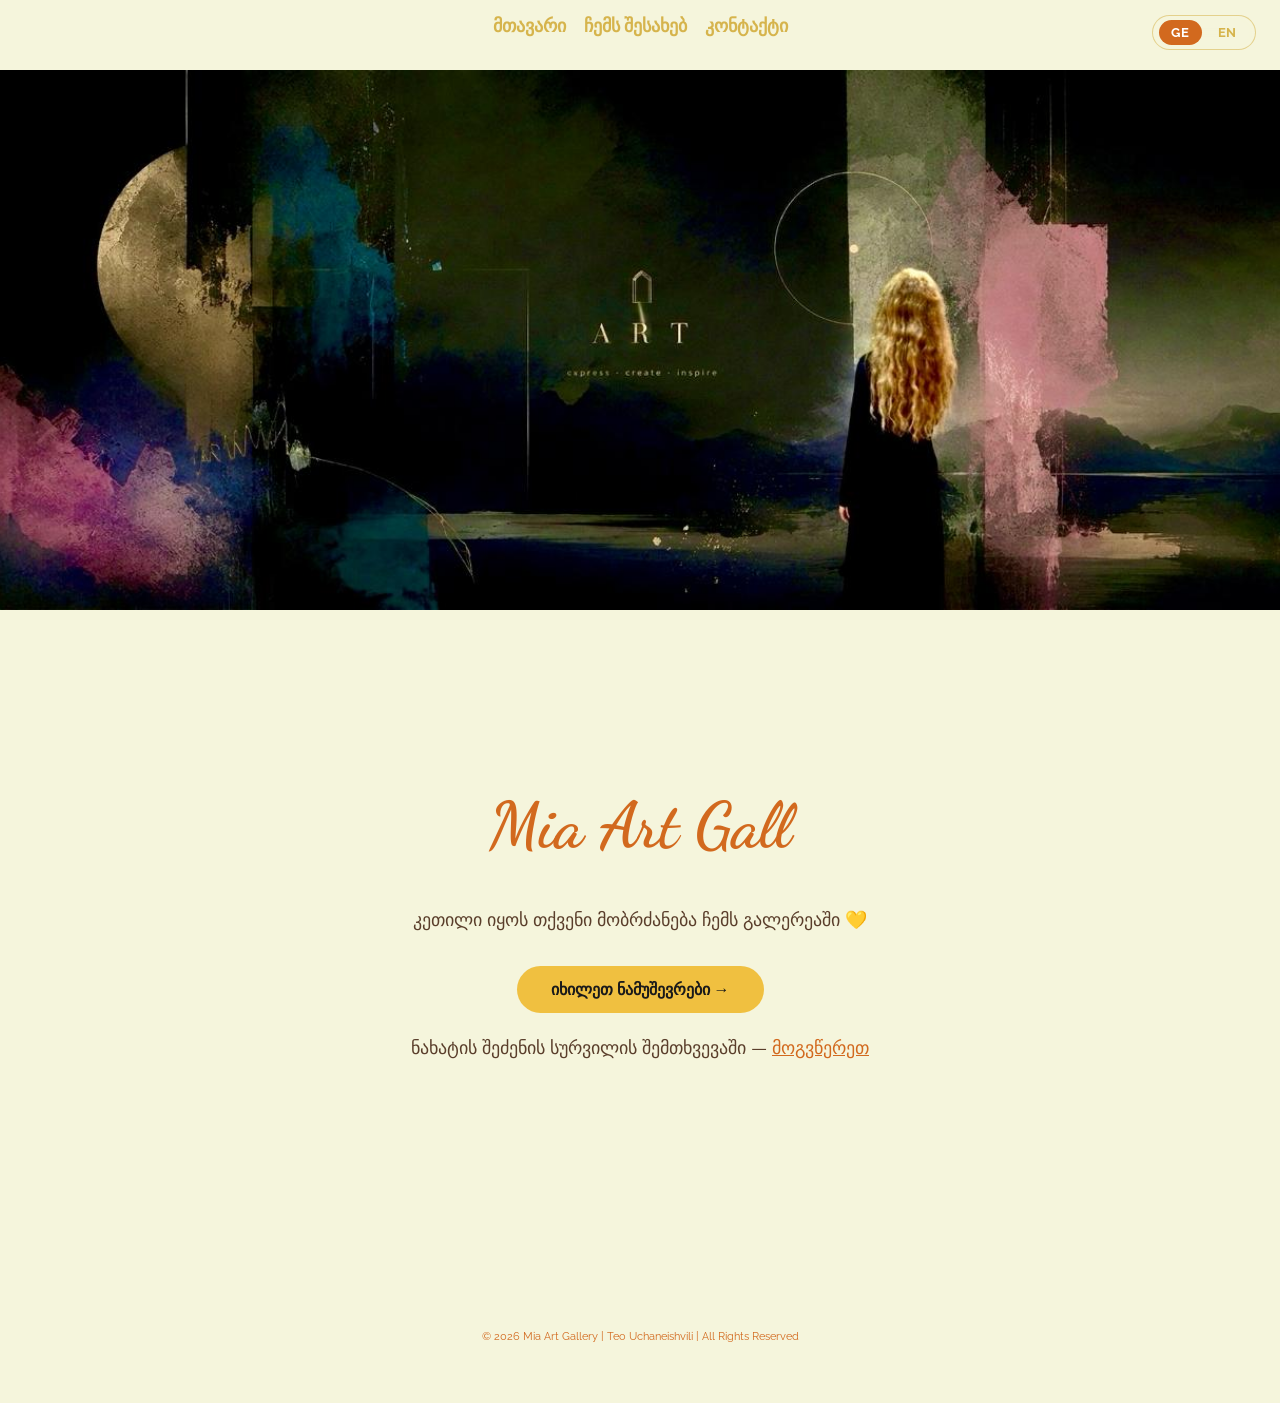
==== commit 367034aa: "Update index.html" ====
--- a/index.html
+++ b/index.html
@@ -240,7 +240,7 @@
 
 <nav>
     <div class="nav-links">
-        <a href="Miamain.html" data-ka="მთავარი" data-en="Home">მთავარი</a>
+        <a href="index.html" data-ka="მთავარი" data-en="Home">მთავარი</a>
         <a href="about.html" data-ka="ჩემს შესახებ" data-en="About">ჩემს შესახებ</a>
         <a href="contact.html" data-ka="კონტაქტი" data-en="Contact">კონტაქტი</a>
     </div>
@@ -252,7 +252,7 @@
 </nav>
 
 <div class="banner">
-    <img src="mia.jpg" class="banner-img" alt="Mia Art Gallery">
+    <img src="cover.jpg" class="banner-img" alt="Mia Art Gallery">
 </div>
 
 <div class="hero">
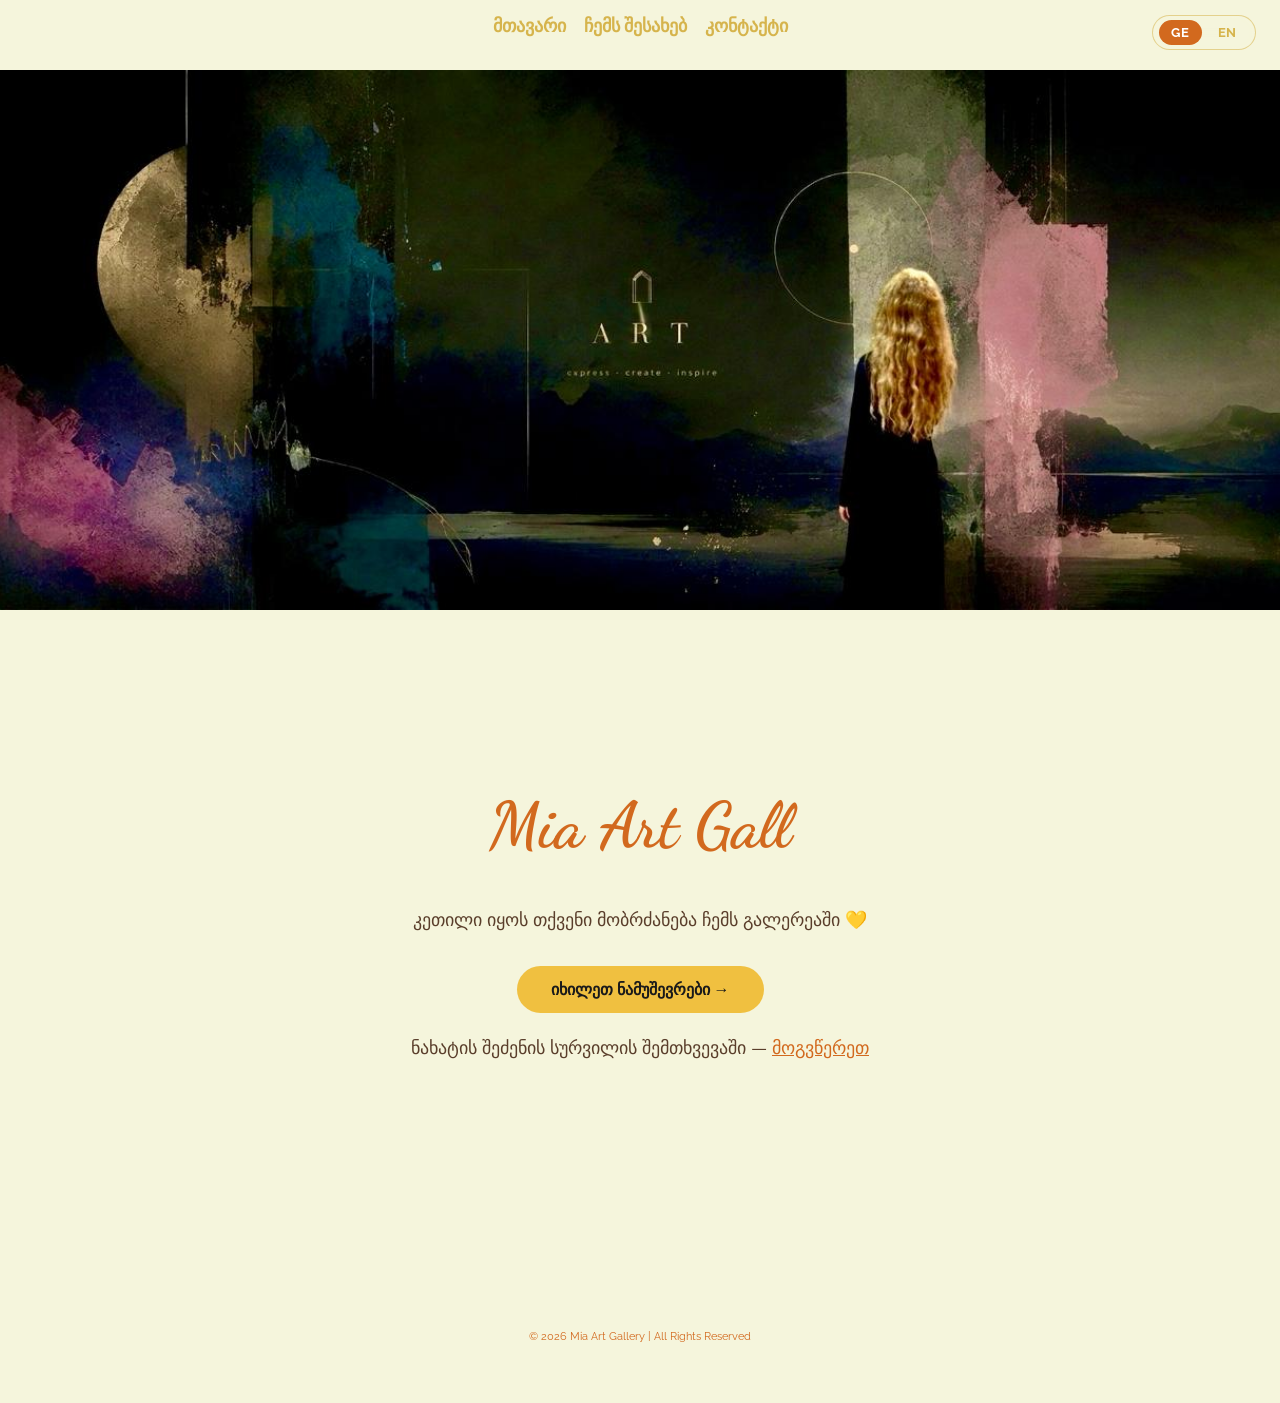
==== commit f6b487e5: "Update index.html" ====
--- a/index.html
+++ b/index.html
@@ -278,7 +278,7 @@
 </div>
 
 <footer>
-    <p>© 2026 Mia Art Gallery | Teo Uchaneishvili | All Rights Reserved</p>
+    <p> © 2026 Mia Art Gallery | All Rights Reserved </p>
 </footer>
 
 <script>
